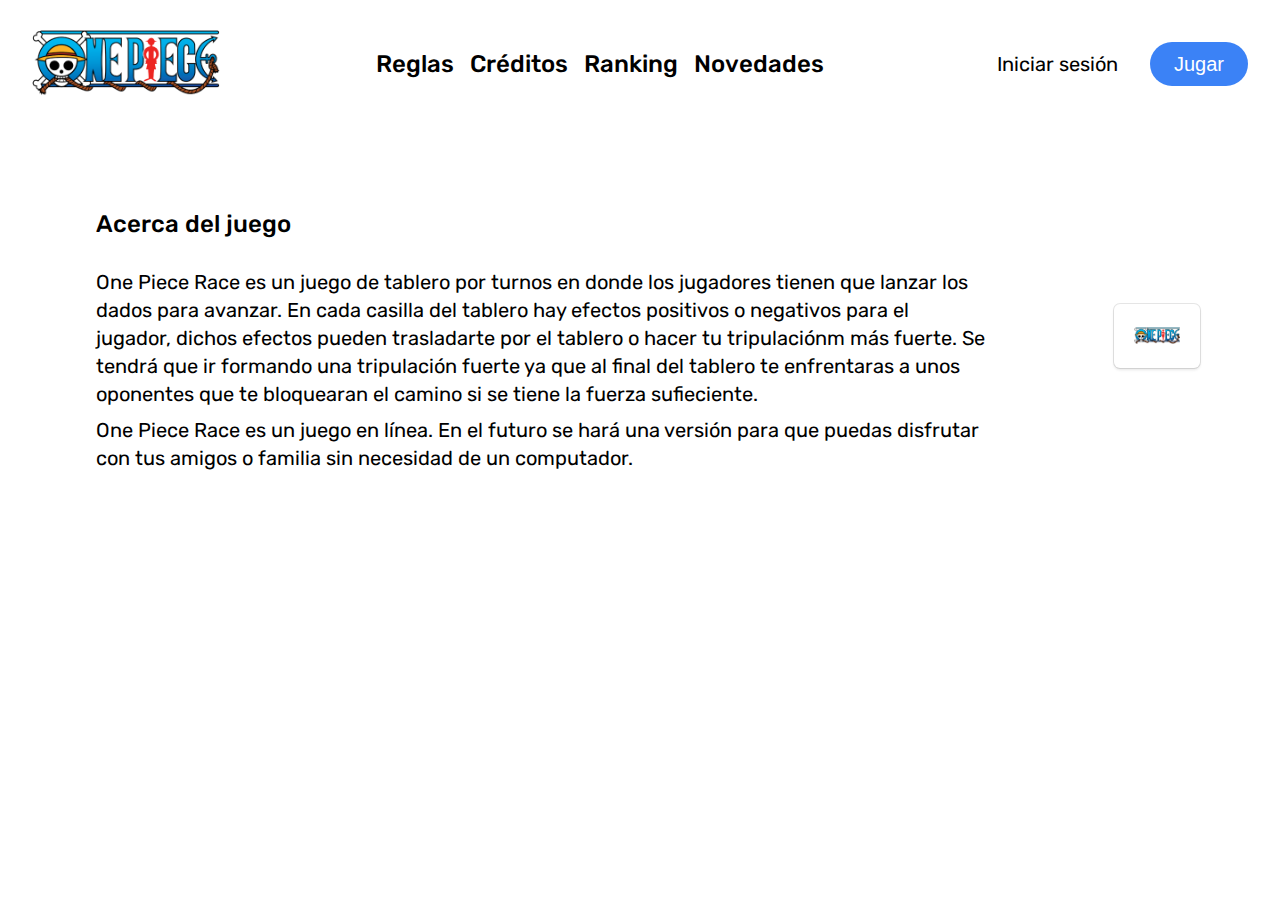
==== pages/about-the-game.html @ f41c7a5d "feat(about-game): add raw about-the-game page" ====
<!DOCTYPE html>
<html>

<head>
  <meta charset="UTF-8" />
  <meta name="viewport" content="width=device-width" />
  <title>One Piece</title>
  <link rel="stylesheet" href="../css/base.css" type="text/css" charset="utf-8">
  <link rel="stylesheet" href="../css/index.css" type="text/css" charset="utf-8">
  <link href="https://fonts.googleapis.com/css2?family=Rubik:wght@300;400;500;600;700&display=swap" rel="stylesheet">
</head>

<body>
  <nav id="navbar">
    <img src="../images/one-piece-logo.png" id="logo" />
    <div class="navbar-mid-items navbar-links">
      <a>Reglas</a>
      <a>Créditos</a>
      <a>Ranking</a>
      <a>Novedades</a>
    </div>
    <div class="navbar-auth navbar-links">
      <a>Iniciar sesión</a>
      <button id="play-btn" class="main-btn">Jugar</button>
    </div>
  </nav>



  <div class="container">

    <div class="content">
      <div class="content-action-call">
        <h2 id="action-call-title">Acerca del juego</h2>
        <span id="action-call-subtitle">One Piece Race es un juego de tablero por turnos en donde los jugadores tienen que lanzar los dados para avanzar. 
          En cada casilla del tablero hay efectos positivos o negativos para el jugador, dichos efectos pueden trasladarte por el tablero o hacer tu tripulaciónm más fuerte. 
          Se tendrá que ir formando una tripulación fuerte ya que al final del tablero te enfrentaras a unos oponentes
         que te bloquearan el camino si se tiene la fuerza sufieciente. </span>

         <span id="action-call-subtitle">
           One Piece Race es un juego en línea. En el futuro se hará una versión para que puedas disfrutar 
           con tus amigos o familia sin necesidad de un computador.
         </span>
      </div>
      <div class="box">
        <img src="../images/one-piece-logo.png" id="opacity-board-abs" style="width: 100%;" />
        <!-- <img src="../images/team-pictures.png" id="content-board-abs" /> -->
      </div>
    </div>

  </div>
</body>

</html>
---- css/base.css ----
:root {
  --main-color: #3b82f6;
  --blue-gray-50: #f8fafc;
  --gray-100: #f4f4f5;
}

body,
html {
  width: 100%;
  height: 100%;
  padding: 0px;
  margin: 0px;
  font-family: 'Rubik', sans-serif;
}

.main-btn {
  display: flex;
  align-items: center;
  justify-items: center;
  color: white;
  padding: 0.5rem 1.5rem;
  border-style: none;
  background-color: var(--main-color);
  border-radius: 999px;
  cursor: pointer;
}

.main-btn:hover {
  opacity: 0.75;
}

form > div > button {
  width: 100%;
  text-align: center;
  border-radius: 0.25rem;
  font-size: 1.125rem;
  line-height: 1.75rem;
  border-style: none;
  outline: 0;
  cursor: pointer;
}
---- css/index.css ----
.container {
  display: flex;
  flex-direction: column;
}

#navbar {
  display: flex;
  flex-direction: row;
  align-items: center;
  justify-content: space-between;
  padding: 1rem 2rem;
}

#logo {
  width: auto;
  height: 80px;
  padding-bottom: 16px;
}

.navbar-links {
  display: flex;
  flex-direction: row;
}

.navbar-links > * {
  cursor: pointer;
}

.navbar-mid-items > * {
  margin-left: 16px;
  font-size: 1.5rem;
  line-height: 2rem;
  font-weight: 500;
}

.navbar-auth > * {
  display: flex;
  align-items: center;
  margin-left: 2rem;
  font-size: 1.25rem;
  line-height: 1.75rem;
  font-weight: 400;
}

.content {
  margin-top: 4rem;
  padding: 0.5rem 5rem;
  display: flex;
  flex-direction: row;
  justify-content: space-between;
  align-items: center;
}

.content-action-call {
  display: flex;
  flex-direction: column;
  padding: 0rem 8rem 0rem 1rem;
}

.content-action-call > * {
  margin-top: 0.5rem;
}

#action-call-btn {
  margin-top: 1rem;
  font-size: 1.25rem;
  line-height: 1.75rem;
  font-weight: 500;
  padding: 0.5rem 3rem;
  align-self: flex-start;
}

#action-call-subtitle {
  font-size: 1.25rem;
  line-height: 1.75rem;
}

#action-call-title {
  font-size: 1.5rem;
  line-height: 2rem;
  font-weight: 500;
}

.content-board-container {
  position: relative;
  flex-shrink: 0;
  width: 49rem;
  height: 28rem;
}

#opacity-board {
  width: 100%;
  height: 100%;
  object-fit: cover;
  opacity: 8%;
}

#content-board-abs {
  position: absolute;
  right: 4rem;
  top: 4rem;
  width: 30rem;
  height: 18rem;
}

.box {
  background-color: white;
  border-radius: 6px;
  box-shadow: 0 2px 3px rgba(10, 10, 10, 0.1), 0 0 0 1px rgba(10, 10, 10, 0.1);
  color: #4a4a4a;
  display: block;
  padding: 1.25rem;
}

.content-not-flex {
  margin-top: 4rem;
  padding: 0.5rem 5rem;
  flex-direction: row;
  justify-content: space-between;
  align-items: center;
}
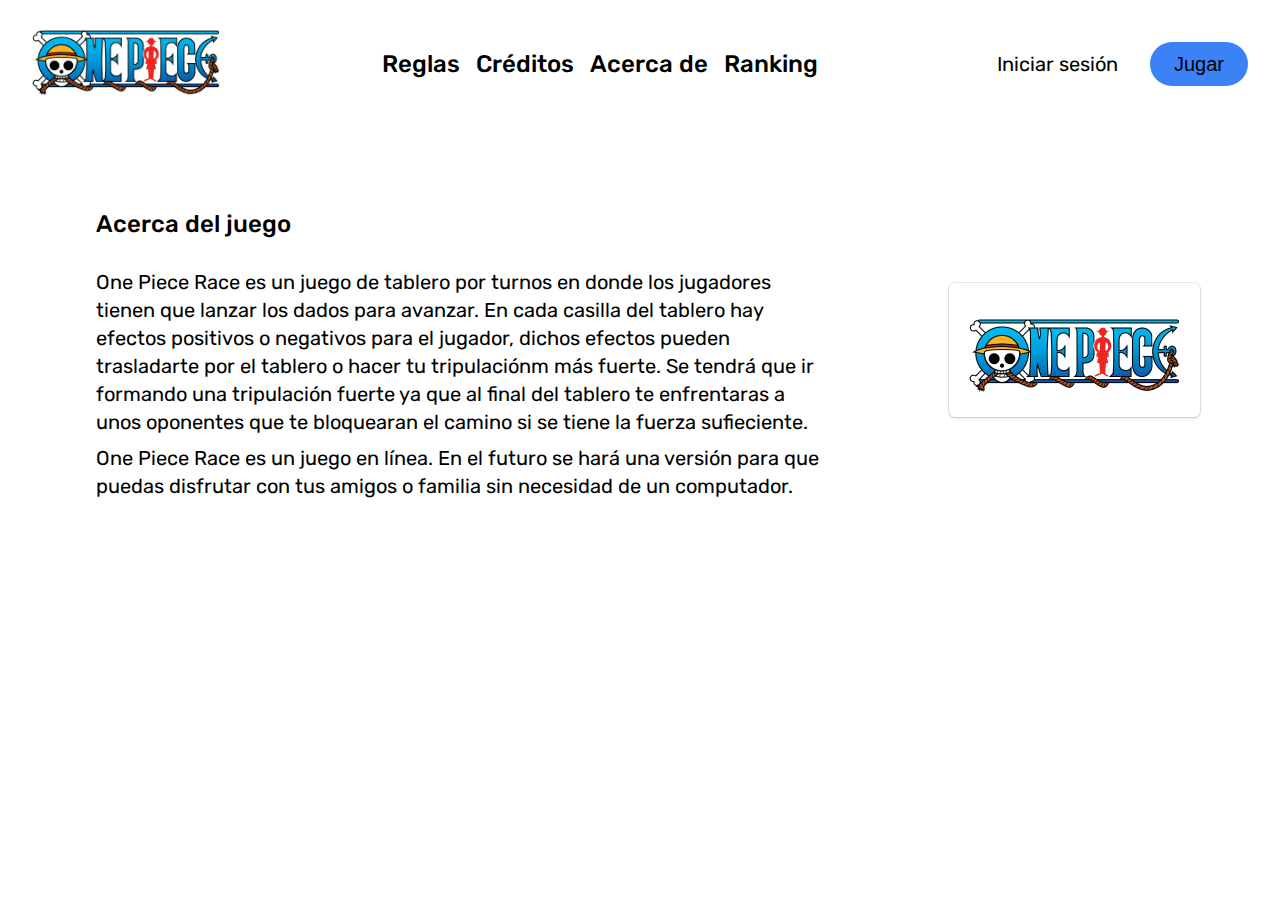
==== commit 755dd3ba: "fix(navbar): working" ====
--- a/pages/about-the-game.html
+++ b/pages/about-the-game.html
@@ -6,21 +6,22 @@
   <meta name="viewport" content="width=device-width" />
   <title>One Piece</title>
   <link rel="stylesheet" href="../css/base.css" type="text/css" charset="utf-8">
+  <link rel="stylesheet" href="../css/aboutus.css" type="text/css" charset="utf-8">
   <link rel="stylesheet" href="../css/index.css" type="text/css" charset="utf-8">
   <link href="https://fonts.googleapis.com/css2?family=Rubik:wght@300;400;500;600;700&display=swap" rel="stylesheet">
 </head>
 
 <body>
   <nav id="navbar">
-    <img src="../images/one-piece-logo.png" id="logo" />
+    <img src="/images/one-piece-logo.png" id="logo" />
     <div class="navbar-mid-items navbar-links">
-      <a>Reglas</a>
-      <a>Créditos</a>
+      <a href="instructions.html" >Reglas</a>
+      <a href="aboutus.html">Créditos</a>
+      <a href="about-the-game.html">Acerca de</a>
       <a>Ranking</a>
-      <a>Novedades</a>
     </div>
     <div class="navbar-auth navbar-links">
-      <a>Iniciar sesión</a>
+      <a href="login.html">Iniciar sesión</a>
       <button id="play-btn" class="main-btn">Jugar</button>
     </div>
   </nav>
@@ -43,7 +44,7 @@
          </span>
       </div>
       <div class="box">
-        <img src="../images/one-piece-logo.png" id="opacity-board-abs" style="width: 100%;" />
+        <img src="../images/one-piece-logo.png" id="iamge"/>
         <!-- <img src="../images/team-pictures.png" id="content-board-abs" /> -->
       </div>
     </div>
--- a/css/aboutus.css
+++ b/css/aboutus.css
@@ -0,0 +1,20 @@
+.content-not-flex {
+    margin-top: 4rem;
+    padding: 0.5rem 5rem;
+    flex-direction: row;
+    justify-content: space-between;
+    align-items: center;
+  }
+
+.box {
+    background-color: white;
+    border-radius: 6px;
+    box-shadow: 0 2px 3px rgba(10, 10, 10, 0.1), 0 0 0 1px rgba(10, 10, 10, 0.1);
+    color: #4a4a4a;
+    display: block;
+    padding: 1.25rem;
+  }
+
+#image {
+    width: 100%;
+}--- a/css/index.css
+++ b/css/index.css
@@ -24,6 +24,8 @@
 
 .navbar-links > * {
   cursor: pointer;
+  text-decoration: none;
+  color: black;
 }
 
 .navbar-mid-items > * {
@@ -102,20 +104,3 @@
   width: 30rem;
   height: 18rem;
 }
-
-.box {
-  background-color: white;
-  border-radius: 6px;
-  box-shadow: 0 2px 3px rgba(10, 10, 10, 0.1), 0 0 0 1px rgba(10, 10, 10, 0.1);
-  color: #4a4a4a;
-  display: block;
-  padding: 1.25rem;
-}
-
-.content-not-flex {
-  margin-top: 4rem;
-  padding: 0.5rem 5rem;
-  flex-direction: row;
-  justify-content: space-between;
-  align-items: center;
-}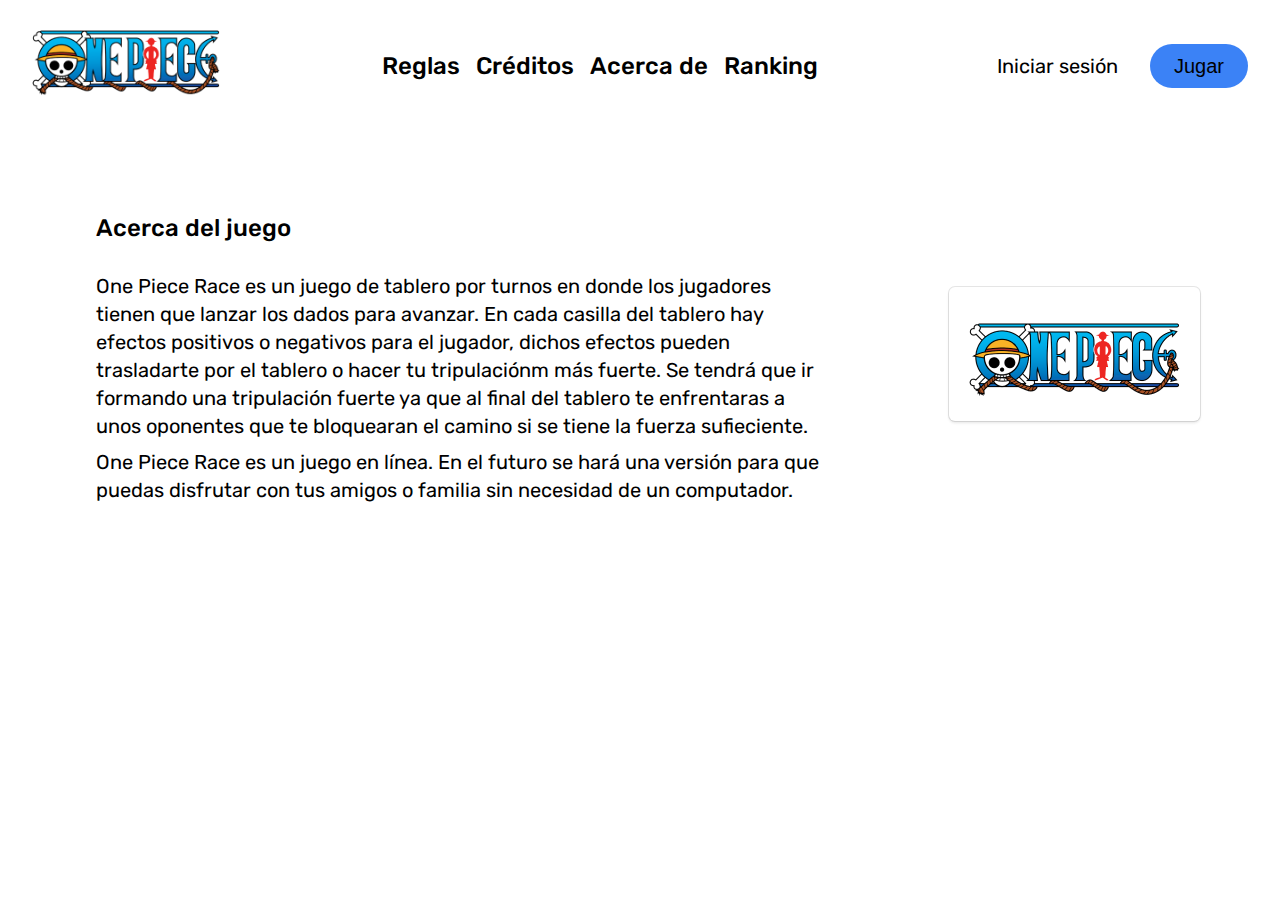
==== commit 6695ff71: "feat(hide-navbar): hide-navbar function and home href in navbar" ====
--- a/pages/about-the-game.html
+++ b/pages/about-the-game.html
@@ -13,7 +13,9 @@
 
 <body>
   <nav id="navbar">
-    <img src="/images/one-piece-logo.png" id="logo" />
+    <a href="../index.html" >
+      <img src="/images/one-piece-logo.png" id="logo" />
+    </a>
     <div class="navbar-mid-items navbar-links">
       <a href="instructions.html" >Reglas</a>
       <a href="aboutus.html">Créditos</a>
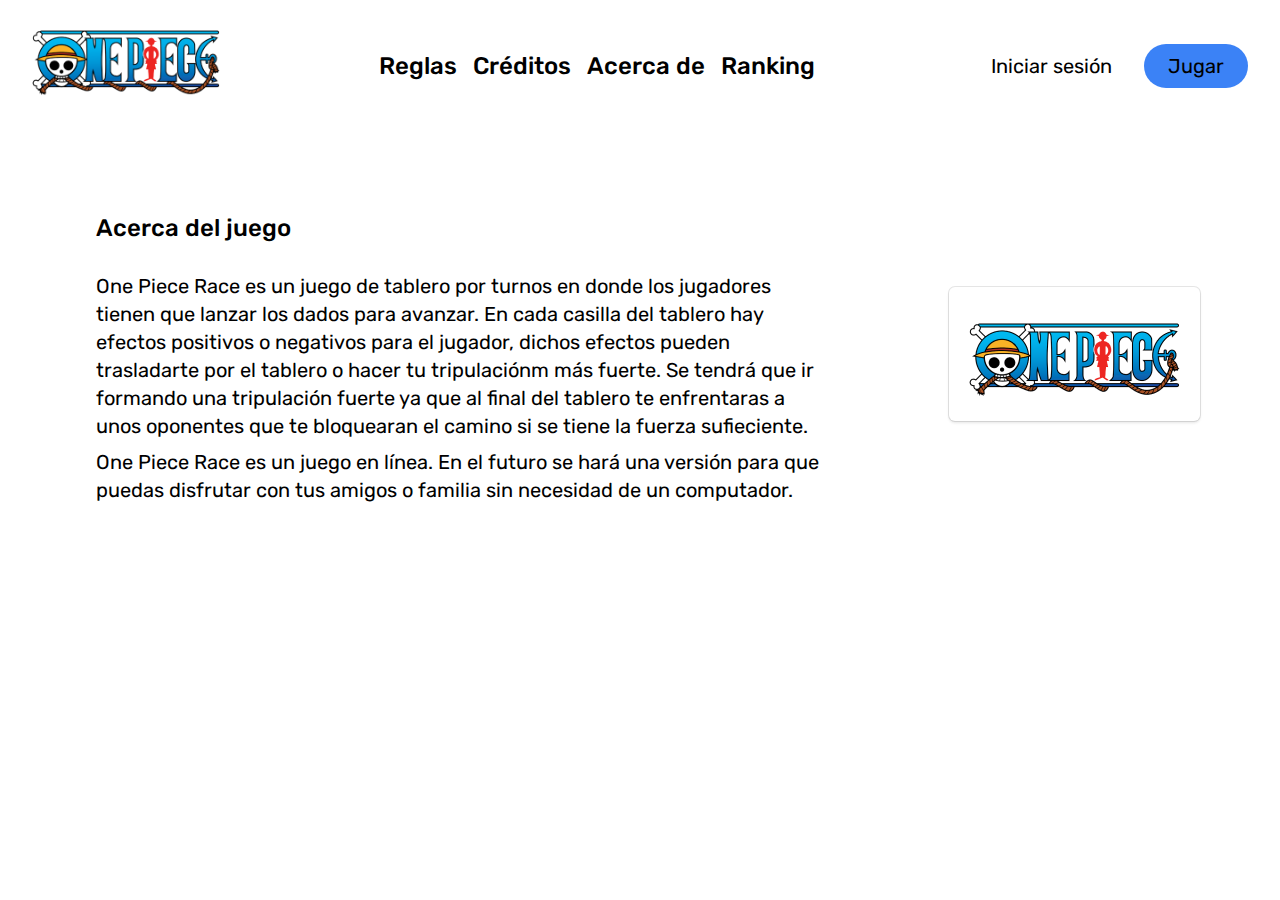
==== commit 74f853f6: "fix(nav): game button goes to page" ====
--- a/pages/about-the-game.html
+++ b/pages/about-the-game.html
@@ -24,7 +24,7 @@
     </div>
     <div class="navbar-auth navbar-links">
       <a href="login.html">Iniciar sesión</a>
-      <button id="play-btn" class="main-btn">Jugar</button>
+      <a href="game.html" id="play-btn" class="main-btn">Jugar</a> 
     </div>
   </nav>
 
